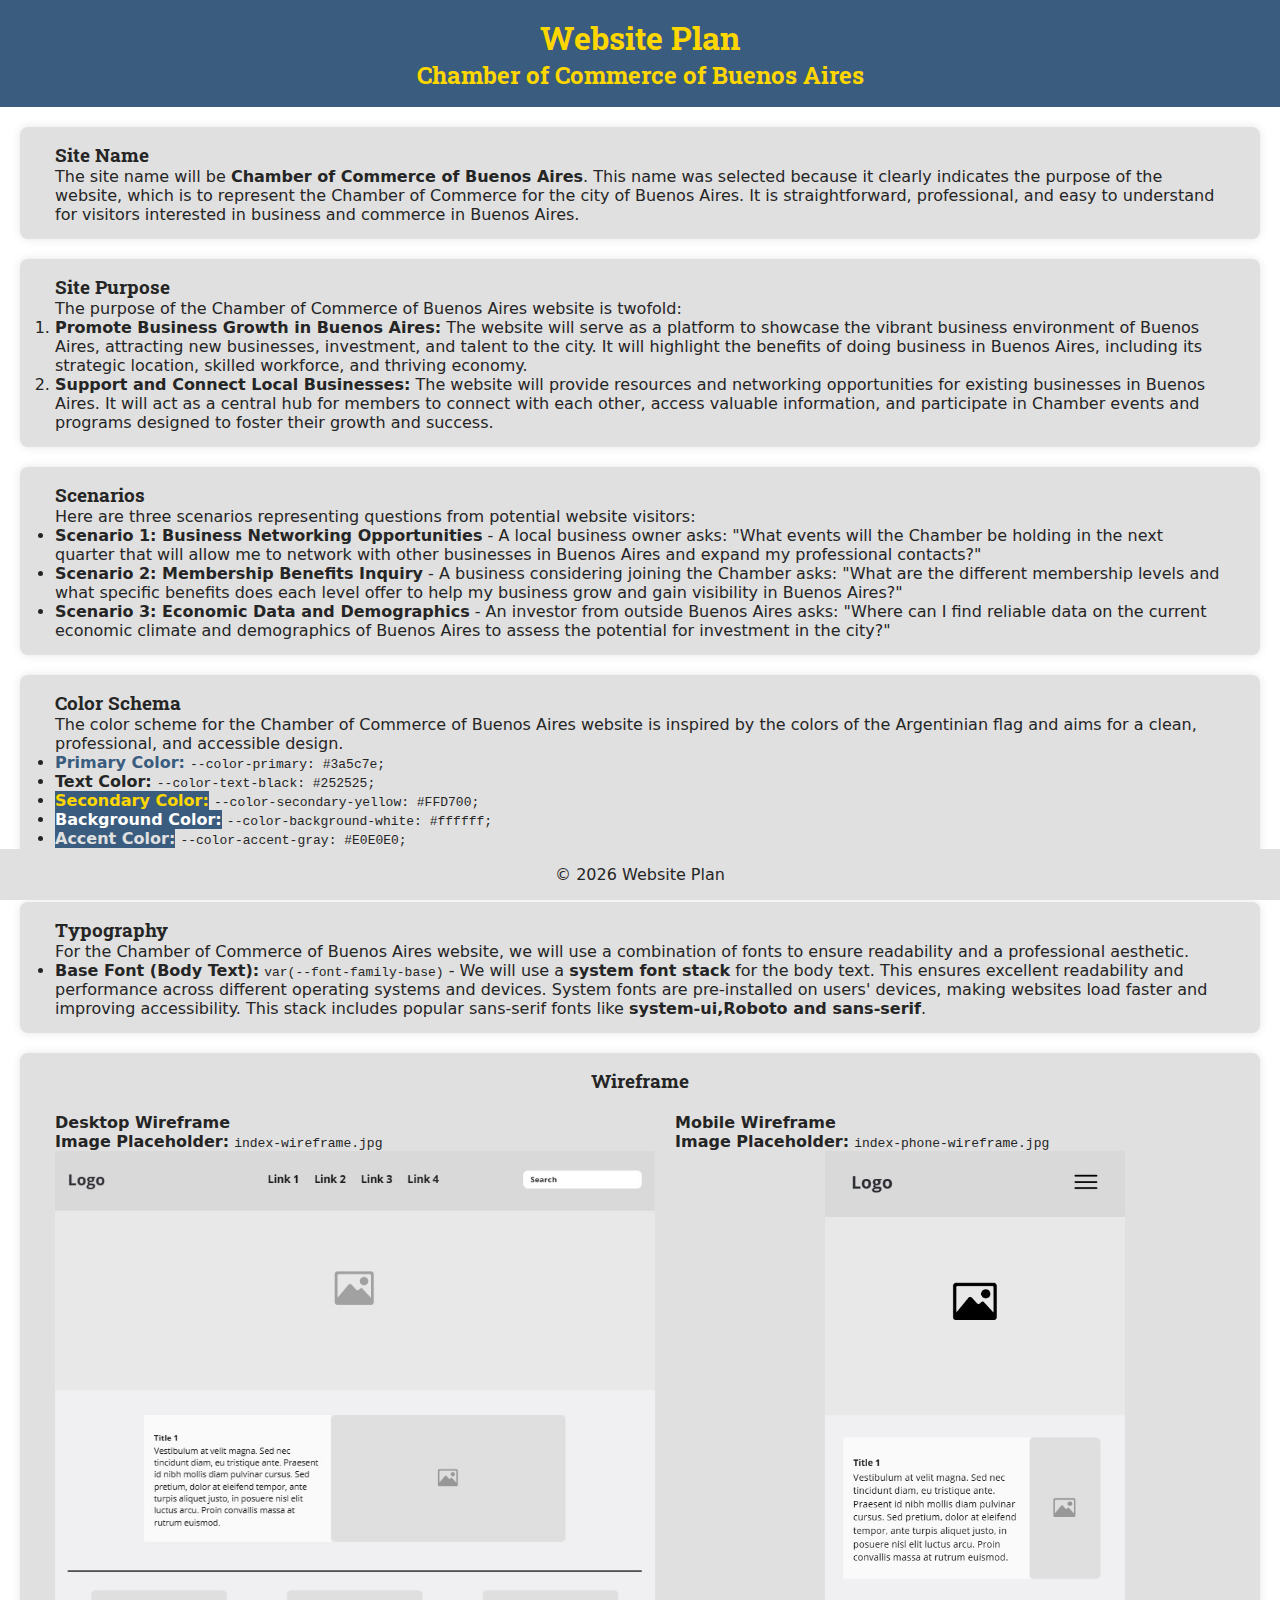
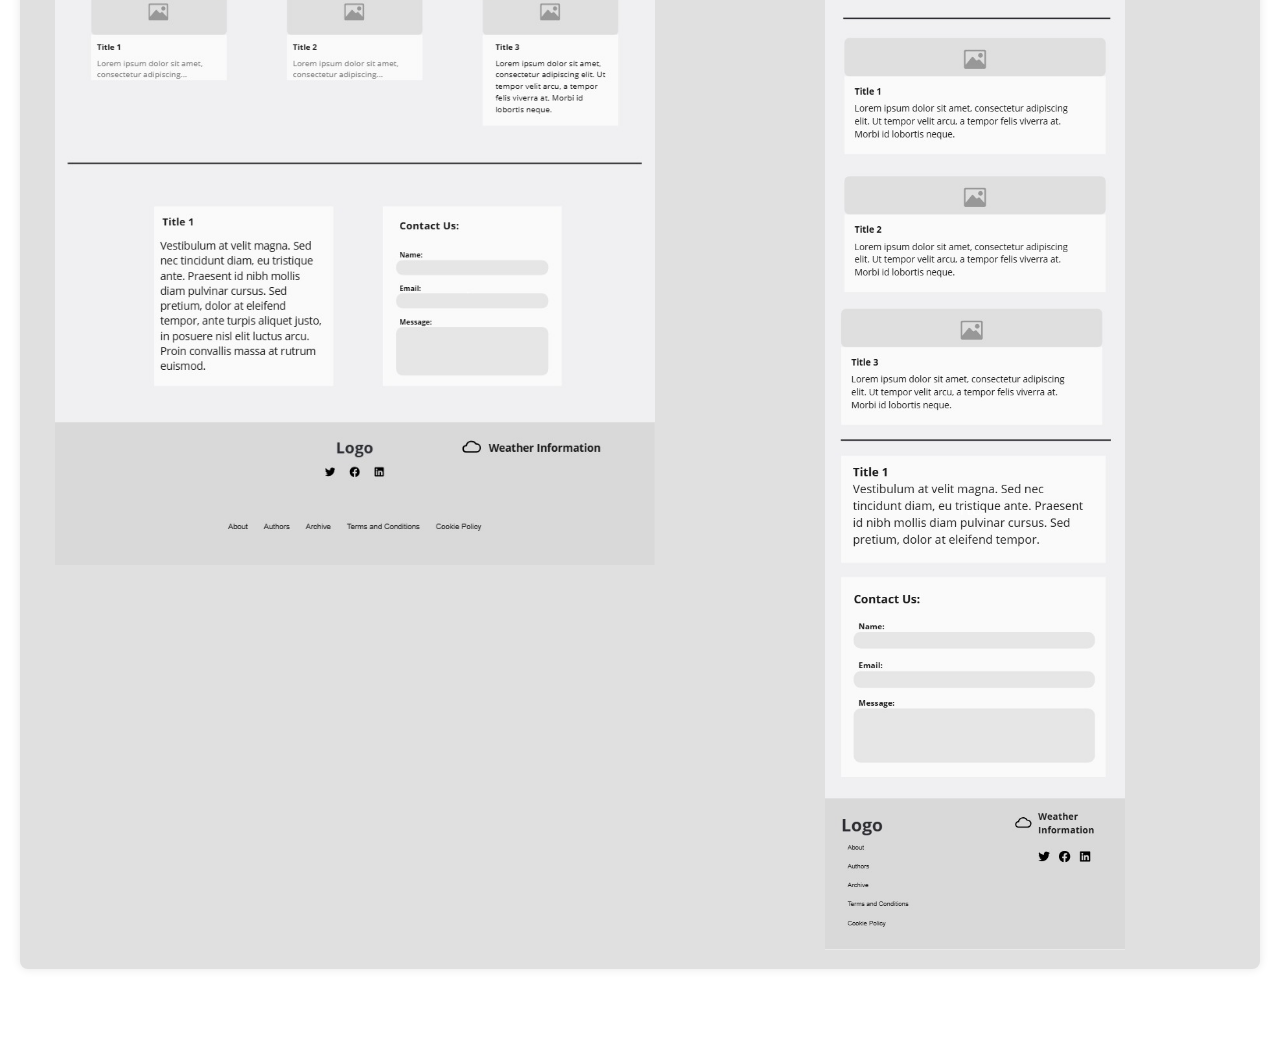
==== week01/chamber-site-plan.html @ dd6a09d2 "new file:   week01/chamber-site-plan.html 	new file:   week01/images/index-phone-wireframe.jpg 	new " ====
<!DOCTYPE html>
<html lang="en">
<head>
    <meta charset="UTF-8">
    <meta name="viewport" content="width=device-width, initial-scale=1.0">

    <link rel="stylesheet" href="styles/style.css">
    <link rel="stylesheet" href="https://fonts.googleapis.com/css2?family=Roboto+Slab:wght@400;700&display=swap"> <title>Chamber of Commerce Site Plan - Buenos Aires</title> </head>
<body class="bg-white">
    <header class="bg-primary text-secondary">
        <h1>Website Plan</h1>
        <h2>Chamber of Commerce of Buenos Aires</h2> </header>

    <main>
        <section id="site-name">
            <h3>Site Name</h3>
            <p>
                The site name will be <strong>Chamber of Commerce of Buenos Aires</strong>. This name was selected because it clearly
                indicates the purpose of the website, which is to represent the Chamber of Commerce for the city of Buenos Aires.
                It is straightforward, professional, and easy to understand for visitors interested in business and commerce in Buenos Aires.
            </p>
        </section>

        <section id="site-purpose">
            <h3>Site Purpose</h3>
            <p>The purpose of the Chamber of Commerce of Buenos Aires website is twofold:</p>
            <ol>
                <li><strong>Promote Business Growth in Buenos Aires:</strong> The website will serve as a platform to showcase the vibrant business environment of Buenos Aires, attracting new businesses, investment, and talent to the city. It will highlight the benefits of doing business in Buenos Aires, including its strategic location, skilled workforce, and thriving economy.</li>
                <li><strong>Support and Connect Local Businesses:</strong> The website will provide resources and networking opportunities for existing businesses in Buenos Aires. It will act as a central hub for members to connect with each other, access valuable information, and participate in Chamber events and programs designed to foster their growth and success.</li>
            </ol>
        </section>

        <section id="scenarios">
            <h3>Scenarios</h3>
            <p>Here are three scenarios representing questions from potential website visitors:</p>
            <ul>
                <li><strong>Scenario 1: Business Networking Opportunities</strong> - A local business owner asks: "What events will the Chamber be holding in the next quarter that will allow me to network with other businesses in Buenos Aires and expand my professional contacts?"</li>
                <li><strong>Scenario 2: Membership Benefits Inquiry</strong> - A business considering joining the Chamber asks: "What are the different membership levels and what specific benefits does each level offer to help my business grow and gain visibility in Buenos Aires?"</li>
                <li><strong>Scenario 3: Economic Data and Demographics</strong> - An investor from outside Buenos Aires asks: "Where can I find reliable data on the current economic climate and demographics of Buenos Aires to assess the potential for investment in the city?"</li>
            </ul>
        </section>

        <section id="color-schema">
            <h3>Color Schema</h3>
            <p>The color scheme for the Chamber of Commerce of Buenos Aires website is inspired by the colors of the Argentinian flag and aims for a clean, professional, and accessible design.</p>
            <ul>
                <li><strong> <span class="text-primary">Primary Color:</span></strong> <code>--color-primary: #3a5c7e;</code> </li>
                <li><strong> <span class="text-black">Text Color:</span></strong> <code>--color-text-black: #252525;</code></li>
                <li><strong> <span class="bg-primary text-secondary">Secondary Color:</span></strong> <code>--color-secondary-yellow: #FFD700;</code></li>
                <li><strong> <span class="bg-primary text-white">Background Color:</span></strong> <code>--color-background-white: #ffffff;</code></li>
                <li><strong> <span class="bg-primary text-accent-gray">Accent Color:</span></strong> <code>--color-accent-gray: #E0E0E0;</code></li>
            </ul>
            <p>These colors are defined as CSS variables in the <code>:root</code> selector for easy modification and consistent application throughout the website.</p>
        </section>

        <section id="typography"> <h3>Typography</h3>
            <p>For the Chamber of Commerce of Buenos Aires website, we will use a combination of fonts to ensure readability and a professional aesthetic.</p>
            <ul>
                <li><strong>Base Font (Body Text):</strong> <code>var(--font-family-base)</code> - We will use a <strong>system font stack</strong> for the body text. This ensures excellent readability and performance across different operating systems and devices. System fonts are pre-installed on users' devices, making websites load faster and improving accessibility. This stack includes popular sans-serif fonts like <strong>system-ui,Roboto and sans-serif</strong>.</li>
            </ul>
        </section>

        <section id="wireframe">
            <h3>Wireframe</h3>

            <div class="wireframe-desktop">
                <h4>Desktop Wireframe</h4>
                <p><strong>Image Placeholder:</strong> <code>index-wireframe.jpg</code></p>
                <img src="images/index-wireframe.jpg" alt="Desktop Wireframe Placeholder" width="600">
            </div>
            
            <div class="wireframe-phone">
                <h4>Mobile Wireframe</h4>
                <p><strong>Image Placeholder:</strong> <code>index-phone-wireframe.jpg</code></p>
                <img src="images/index-phone-wireframe.jpg" alt="Mobile Wireframe Placeholder" width="300">
            </div>
        </section>
    </main>

    <footer>
        <p>&copy; <span id="year"></span> Website Plan</p>
    </footer>

    <script>
        document.getElementById('year').textContent = new Date().getFullYear();
    </script>
</body>
</html>
---- week01/styles/style.css ----
* {
    padding: 0;
    margin: 0;
}

:root {
    --color-primary: #3a5c7e;          /* Argentinian Blue (Soft and Light) */
    --color-secondary: #FFD700;      /* May Sun Yellow (Soft Gold) */
    --color-white: #ffffff;      /* White for background */
    --color-black: #252525;           /* Black for primary text */
    --color-accent-gray: #E0E0E0;         /* Light Gray for subtle accents */

    /* Typography Variables */
    --font-family-base: system-ui, sans-serif;
    --font-family-headings: 'Roboto Slab', serif;
}

/* Color Classes */
.bg-primary { background-color: var(--color-primary); }
.bg-secondary { background-color: var(--color-secondary); }
.bg-white { background-color: var(--color-white); }
.bg-accent-gray { background-color: var(--color-accent-gray); }

.text-primary { color: var(--color-primary); }
.text-secondary { color: var(--color-secondary); }
.text-white { color: var(--color-white); }
.text-black { color: var(--color-black); }
.text-accent-gray { color: var(--color-accent-gray); }

/* Elemnts */
body {
    margin: 0;
    padding: 0;
    font-family: var(--font-family-base);
    color: var(--color-black);
}

header {
    color: var(--color-black);
    padding: 1em 0;
    text-align: center;
}

main { padding: 20px; }

h1, h2, h3 {
    font-family: var(--font-family-headings);
    font-weight: bold;
}

a {
    color: var(--color-secondary);
    text-decoration: none;
}

a:hover { text-decoration: underline; }

section {
    margin-bottom: 20px;
    padding: 15px 35px;
    background-color: var(--color-accent-gray);
    border-radius: 8px;
    box-shadow: 0 0 10px rgba(0, 0, 0, 0.1);
}

section:last-child { margin-bottom: 50px; }

/* CSS for Wireframe Section - Two Columns */
#wireframe {
    display: grid;
    grid-template-columns: 1fr 1fr;
    gap: 20px;
}

#wireframe h3{
    grid-column: 1/3;
    text-align: center;
}

.wireframe-phone img{
    margin-left: 150px;
}

footer {
    text-align: center;
    padding: 1em 0;
    background-color: var(--color-accent-gray);
    color: var(--color-black);
    position: fixed;
    bottom: 0;
    width: 100%;
}
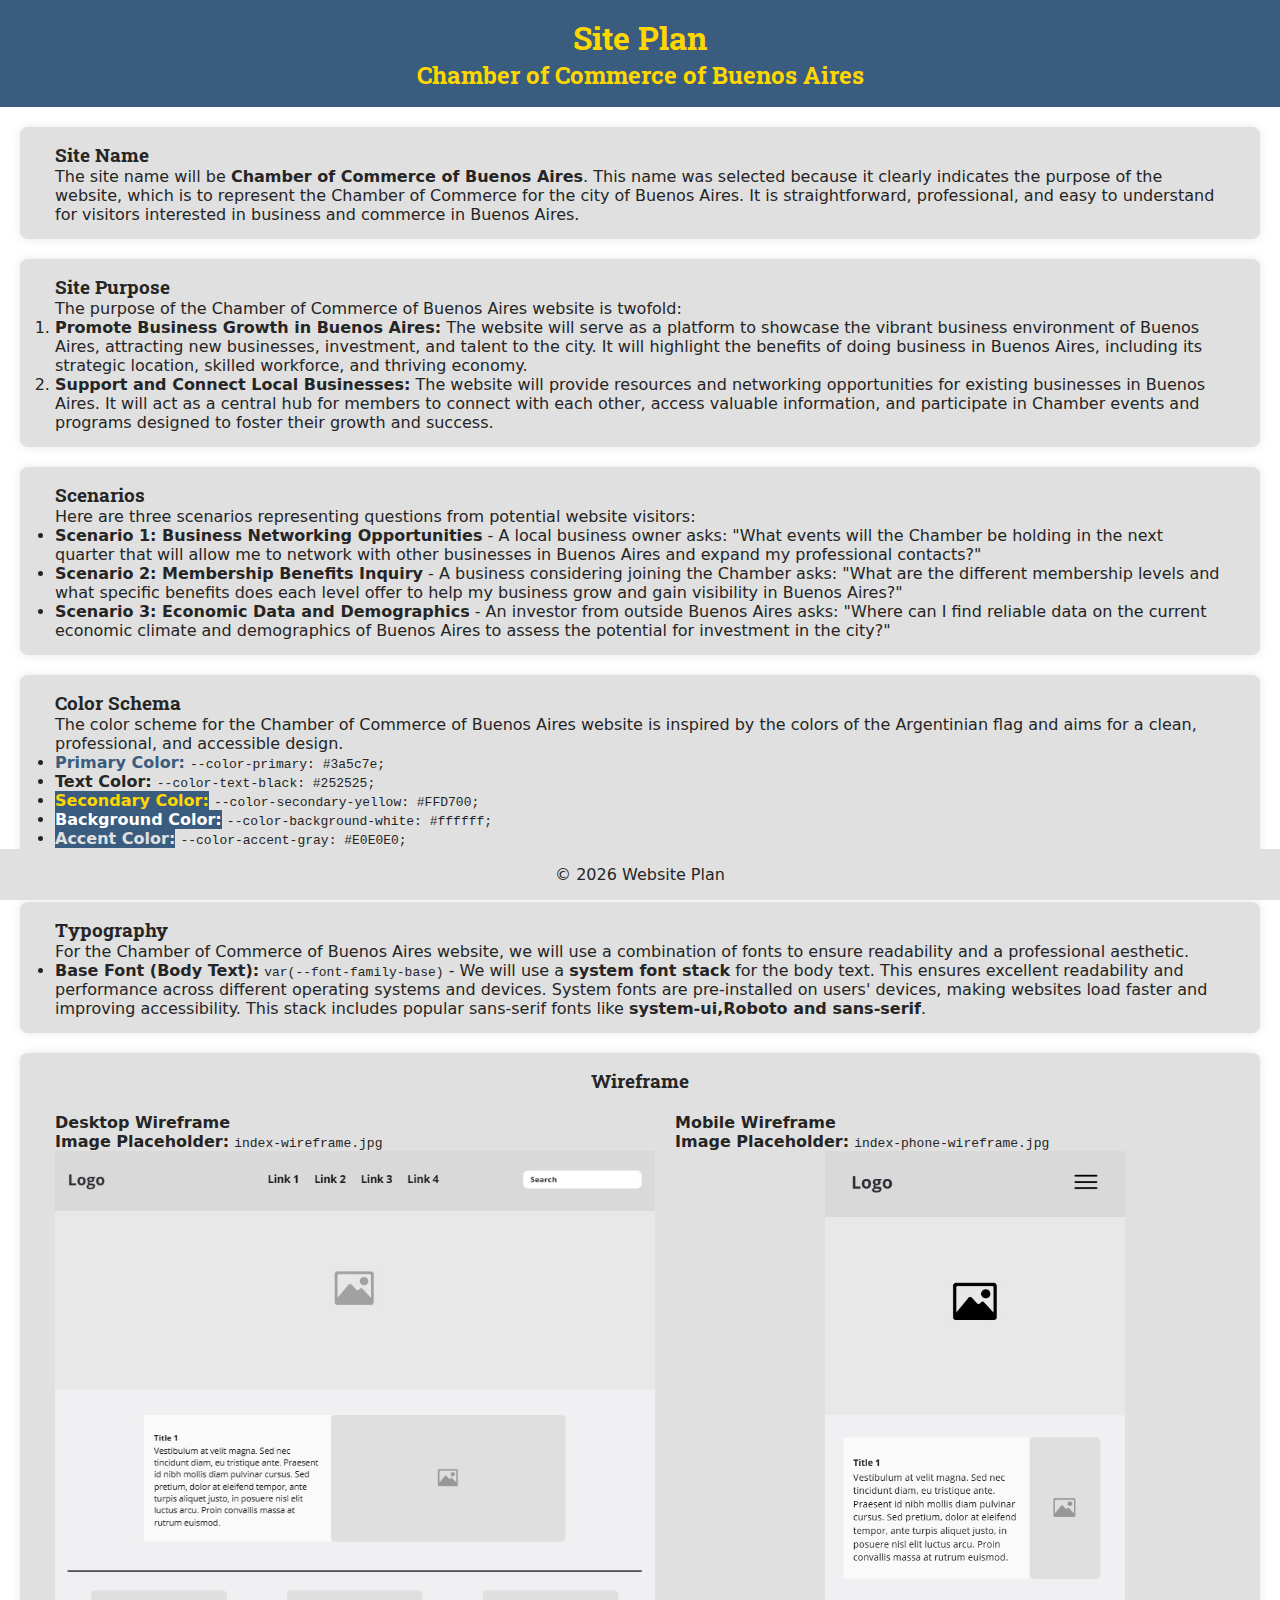
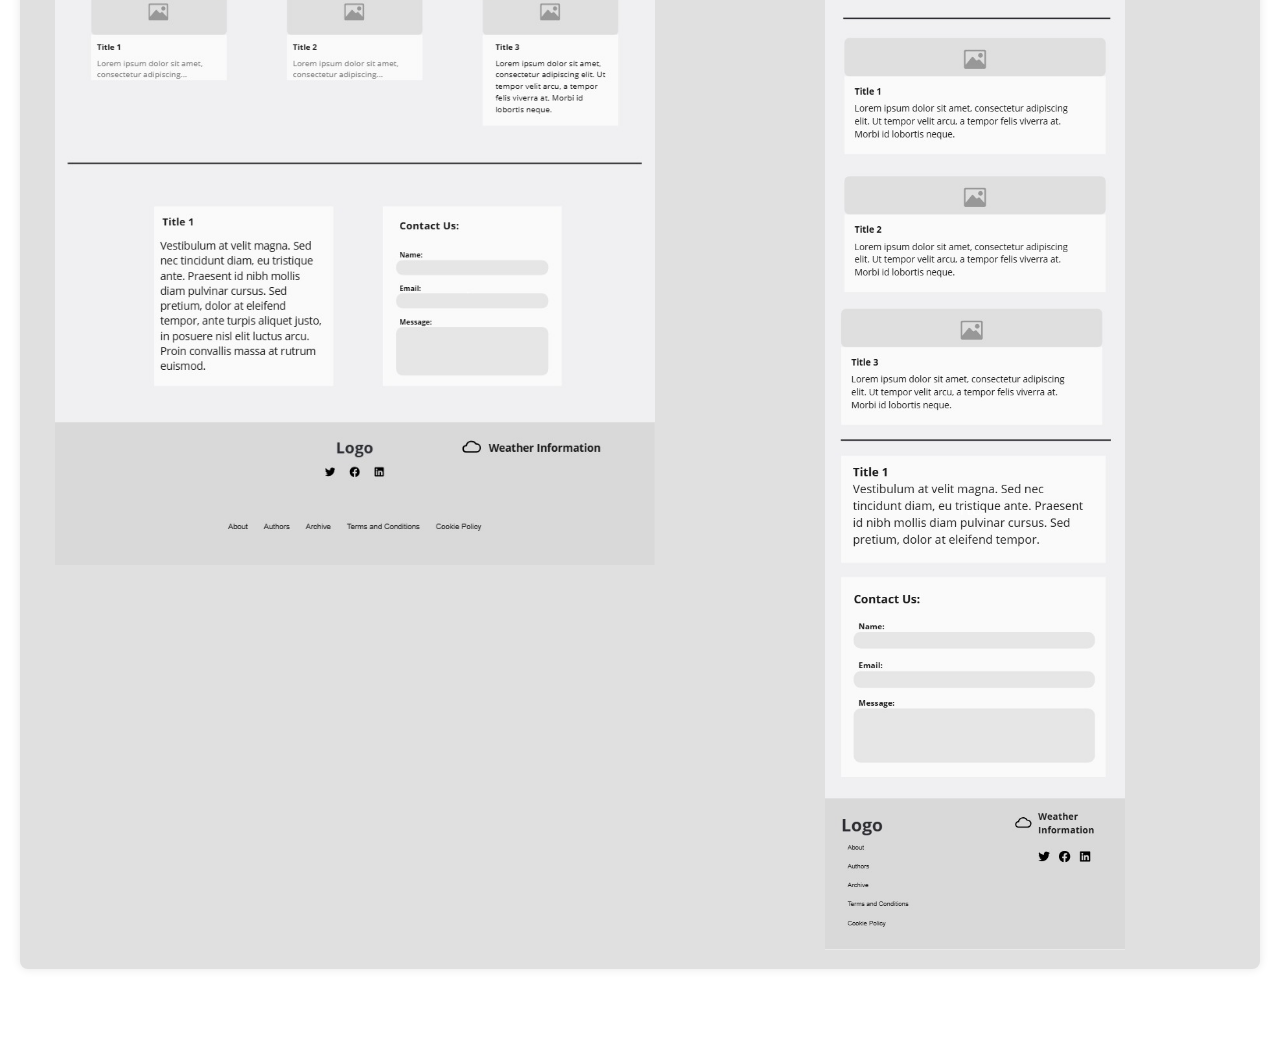
==== commit 8d7f14c4: "modified:   week01/chamber-site-plan.html 	modified:   week01/styles/style.css" ====
--- a/week01/chamber-site-plan.html
+++ b/week01/chamber-site-plan.html
@@ -3,12 +3,15 @@
 <head>
     <meta charset="UTF-8">
     <meta name="viewport" content="width=device-width, initial-scale=1.0">
+    <meta name="author" content="Ezequiel Videla">
+    <meta name="description" content="Site plan for the Chamber of Commerce of Buenos Aires website. This document outlines the website's purpose, target audience, content structure, color scheme, typography, and wireframe examples.">
 
     <link rel="stylesheet" href="styles/style.css">
-    <link rel="stylesheet" href="https://fonts.googleapis.com/css2?family=Roboto+Slab:wght@400;700&display=swap"> <title>Chamber of Commerce Site Plan - Buenos Aires</title> </head>
+    <link rel="stylesheet" href="https://fonts.googleapis.com/css2?family=Roboto+Slab:wght@400;700&display=swap"> 
+    <title>Site Plan - Chamber of Commerce Site Plan - Buenos Aires</title> </head>
 <body class="bg-white">
     <header class="bg-primary text-secondary">
-        <h1>Website Plan</h1>
+        <h1>Site Plan</h1>
         <h2>Chamber of Commerce of Buenos Aires</h2> </header>
 
     <main>
--- a/week01/styles/style.css
+++ b/week01/styles/style.css
@@ -65,7 +65,7 @@
 
 section:last-child { margin-bottom: 50px; }
 
-/* CSS for Wireframe Section - Two Columns */
+/* CSS for Wireframe Section */
 #wireframe {
     display: grid;
     grid-template-columns: 1fr 1fr;
@@ -77,9 +77,7 @@
     text-align: center;
 }
 
-.wireframe-phone img{
-    margin-left: 150px;
-}
+.wireframe-phone img{ margin-left: 150px; }
 
 footer {
     text-align: center;
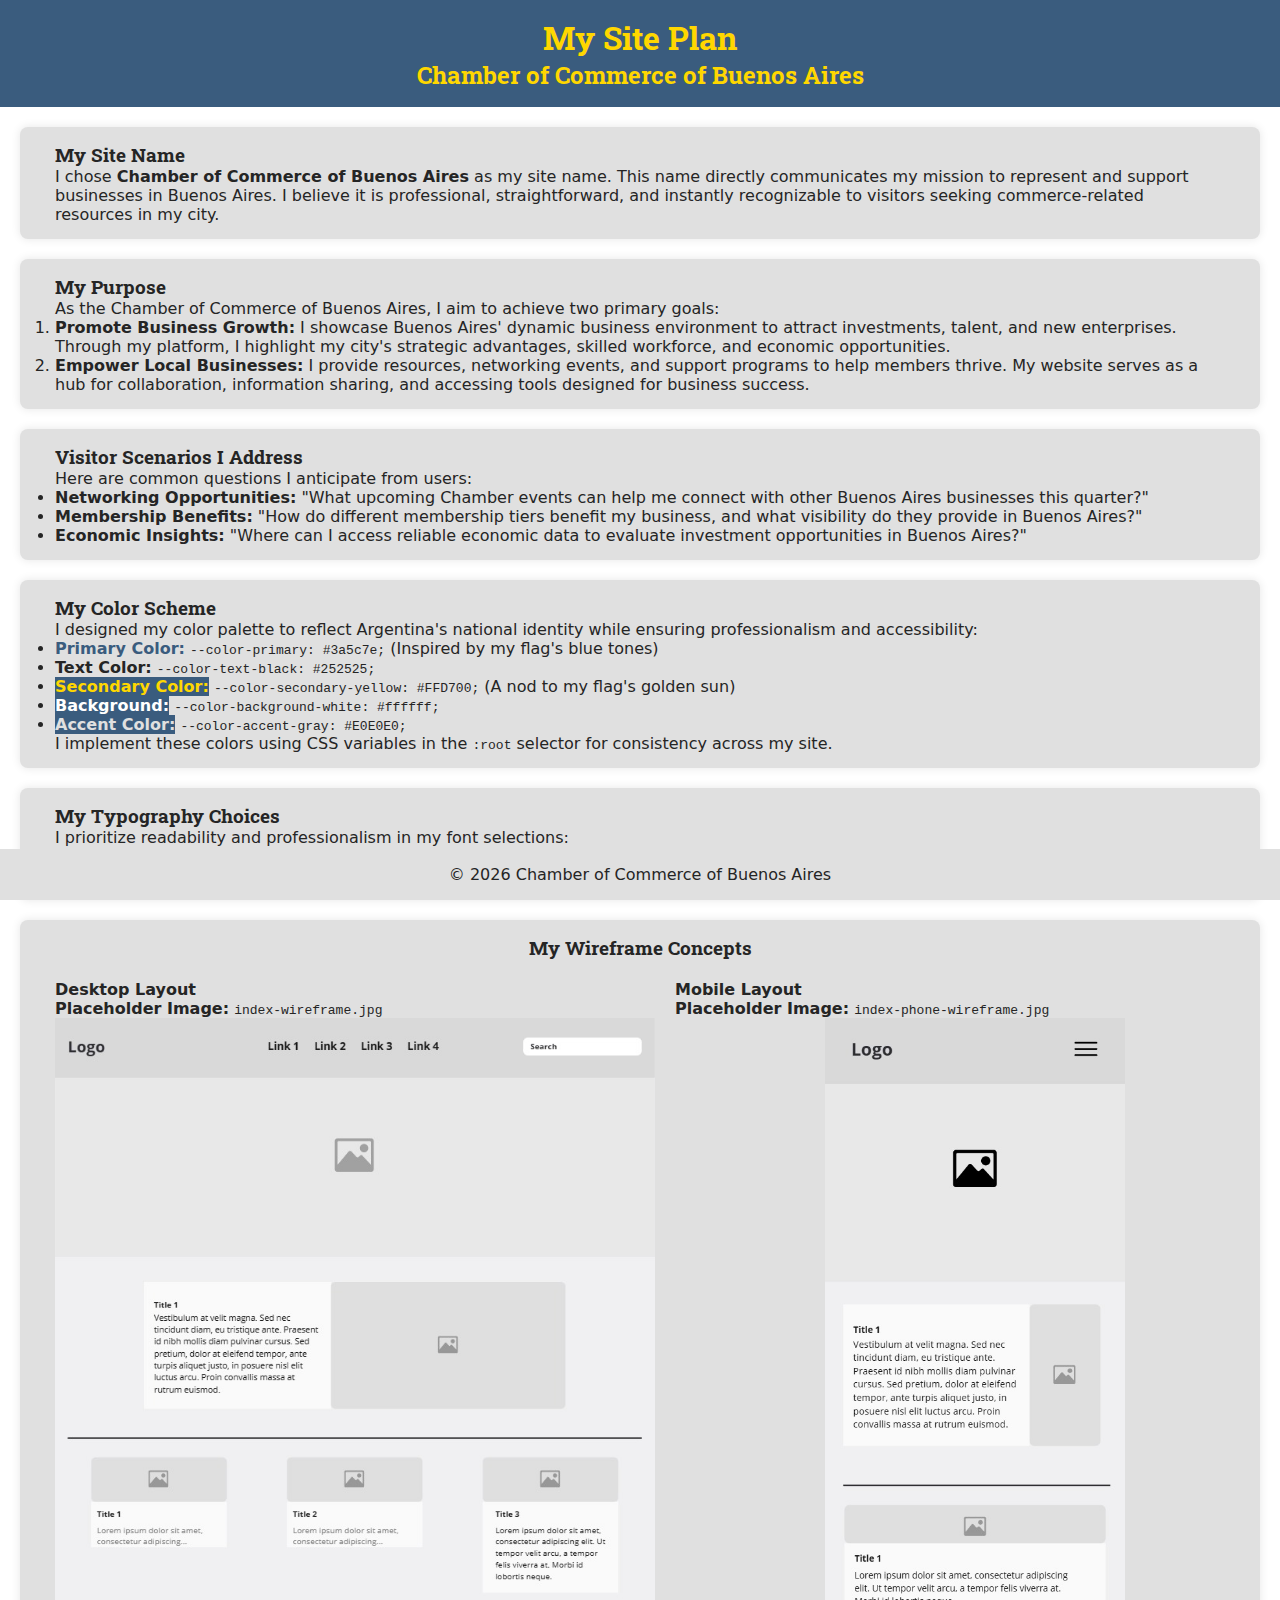
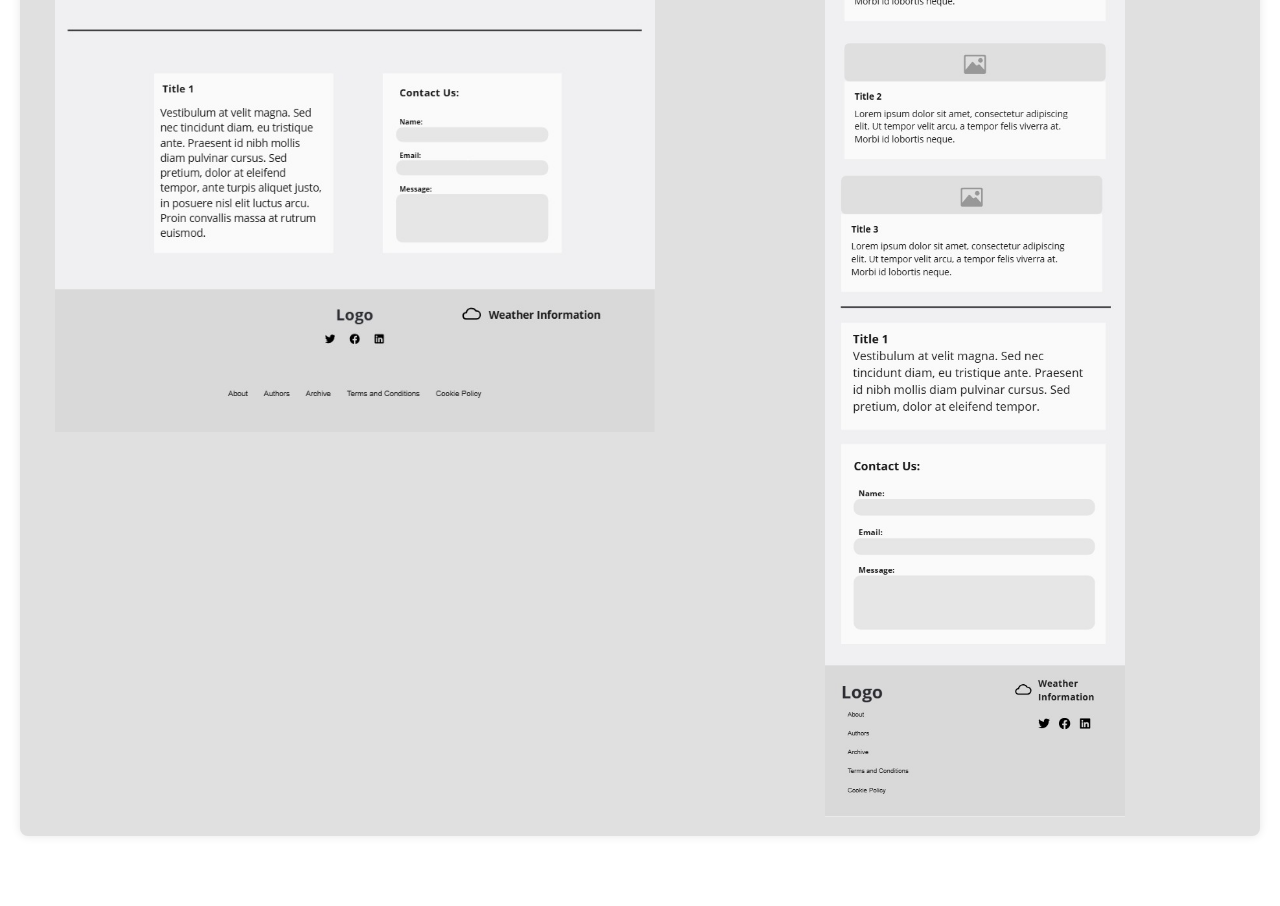
==== commit 9be2fc60: "modified:   week01/chamber-site-plan.html" ====
--- a/week01/chamber-site-plan.html
+++ b/week01/chamber-site-plan.html
@@ -4,84 +4,84 @@
     <meta charset="UTF-8">
     <meta name="viewport" content="width=device-width, initial-scale=1.0">
     <meta name="author" content="Ezequiel Videla">
-    <meta name="description" content="Site plan for the Chamber of Commerce of Buenos Aires website. This document outlines the website's purpose, target audience, content structure, color scheme, typography, and wireframe examples.">
+    <meta name="description" content="My site plan for the Chamber of Commerce of Buenos Aires website. I outline my website's purpose, target audience, content structure, color scheme, typography, and wireframe examples.">
 
     <link rel="stylesheet" href="styles/style.css">
     <link rel="stylesheet" href="https://fonts.googleapis.com/css2?family=Roboto+Slab:wght@400;700&display=swap"> 
-    <title>Site Plan - Chamber of Commerce Site Plan - Buenos Aires</title> </head>
+    <title>Site Plan - Chamber of Commerce Site Plan - Buenos Aires</title>
+</head>
 <body class="bg-white">
     <header class="bg-primary text-secondary">
-        <h1>Site Plan</h1>
-        <h2>Chamber of Commerce of Buenos Aires</h2> </header>
+        <h1>My Site Plan</h1>
+        <h2>Chamber of Commerce of Buenos Aires</h2>
+    </header>
 
     <main>
         <section id="site-name">
-            <h3>Site Name</h3>
+            <h3>My Site Name</h3>
             <p>
-                The site name will be <strong>Chamber of Commerce of Buenos Aires</strong>. This name was selected because it clearly
-                indicates the purpose of the website, which is to represent the Chamber of Commerce for the city of Buenos Aires.
-                It is straightforward, professional, and easy to understand for visitors interested in business and commerce in Buenos Aires.
+                I chose <strong>Chamber of Commerce of Buenos Aires</strong> as my site name. This name directly communicates my mission to represent and support businesses in Buenos Aires. I believe it is professional, straightforward, and instantly recognizable to visitors seeking commerce-related resources in my city.
             </p>
         </section>
 
         <section id="site-purpose">
-            <h3>Site Purpose</h3>
-            <p>The purpose of the Chamber of Commerce of Buenos Aires website is twofold:</p>
+            <h3>My Purpose</h3>
+            <p>As the Chamber of Commerce of Buenos Aires, I aim to achieve two primary goals:</p>
             <ol>
-                <li><strong>Promote Business Growth in Buenos Aires:</strong> The website will serve as a platform to showcase the vibrant business environment of Buenos Aires, attracting new businesses, investment, and talent to the city. It will highlight the benefits of doing business in Buenos Aires, including its strategic location, skilled workforce, and thriving economy.</li>
-                <li><strong>Support and Connect Local Businesses:</strong> The website will provide resources and networking opportunities for existing businesses in Buenos Aires. It will act as a central hub for members to connect with each other, access valuable information, and participate in Chamber events and programs designed to foster their growth and success.</li>
+                <li><strong>Promote Business Growth:</strong> I showcase Buenos Aires' dynamic business environment to attract investments, talent, and new enterprises. Through my platform, I highlight my city's strategic advantages, skilled workforce, and economic opportunities.</li>
+                <li><strong>Empower Local Businesses:</strong> I provide resources, networking events, and support programs to help members thrive. My website serves as a hub for collaboration, information sharing, and accessing tools designed for business success.</li>
             </ol>
         </section>
 
         <section id="scenarios">
-            <h3>Scenarios</h3>
-            <p>Here are three scenarios representing questions from potential website visitors:</p>
+            <h3>Visitor Scenarios I Address</h3>
+            <p>Here are common questions I anticipate from users:</p>
             <ul>
-                <li><strong>Scenario 1: Business Networking Opportunities</strong> - A local business owner asks: "What events will the Chamber be holding in the next quarter that will allow me to network with other businesses in Buenos Aires and expand my professional contacts?"</li>
-                <li><strong>Scenario 2: Membership Benefits Inquiry</strong> - A business considering joining the Chamber asks: "What are the different membership levels and what specific benefits does each level offer to help my business grow and gain visibility in Buenos Aires?"</li>
-                <li><strong>Scenario 3: Economic Data and Demographics</strong> - An investor from outside Buenos Aires asks: "Where can I find reliable data on the current economic climate and demographics of Buenos Aires to assess the potential for investment in the city?"</li>
+                <li><strong>Networking Opportunities:</strong> "What upcoming Chamber events can help me connect with other Buenos Aires businesses this quarter?"</li>
+                <li><strong>Membership Benefits:</strong> "How do different membership tiers benefit my business, and what visibility do they provide in Buenos Aires?"</li>
+                <li><strong>Economic Insights:</strong> "Where can I access reliable economic data to evaluate investment opportunities in Buenos Aires?"</li>
             </ul>
         </section>
 
         <section id="color-schema">
-            <h3>Color Schema</h3>
-            <p>The color scheme for the Chamber of Commerce of Buenos Aires website is inspired by the colors of the Argentinian flag and aims for a clean, professional, and accessible design.</p>
+            <h3>My Color Scheme</h3>
+            <p>I designed my color palette to reflect Argentina's national identity while ensuring professionalism and accessibility:</p>
             <ul>
-                <li><strong> <span class="text-primary">Primary Color:</span></strong> <code>--color-primary: #3a5c7e;</code> </li>
-                <li><strong> <span class="text-black">Text Color:</span></strong> <code>--color-text-black: #252525;</code></li>
-                <li><strong> <span class="bg-primary text-secondary">Secondary Color:</span></strong> <code>--color-secondary-yellow: #FFD700;</code></li>
-                <li><strong> <span class="bg-primary text-white">Background Color:</span></strong> <code>--color-background-white: #ffffff;</code></li>
-                <li><strong> <span class="bg-primary text-accent-gray">Accent Color:</span></strong> <code>--color-accent-gray: #E0E0E0;</code></li>
+                <li><strong><span class="text-primary">Primary Color:</span></strong> <code>--color-primary: #3a5c7e;</code> (Inspired by my flag's blue tones)</li>
+                <li><strong><span class="text-black">Text Color:</span></strong> <code>--color-text-black: #252525;</code></li>
+                <li><strong><span class="bg-primary text-secondary">Secondary Color:</span></strong> <code>--color-secondary-yellow: #FFD700;</code> (A nod to my flag's golden sun)</li>
+                <li><strong><span class="bg-primary text-white">Background:</span></strong> <code>--color-background-white: #ffffff;</code></li>
+                <li><strong><span class="bg-primary text-accent-gray">Accent Color:</span></strong> <code>--color-accent-gray: #E0E0E0;</code></li>
             </ul>
-            <p>These colors are defined as CSS variables in the <code>:root</code> selector for easy modification and consistent application throughout the website.</p>
+            <p>I implement these colors using CSS variables in the <code>:root</code> selector for consistency across my site.</p>
         </section>
 
-        <section id="typography"> <h3>Typography</h3>
-            <p>For the Chamber of Commerce of Buenos Aires website, we will use a combination of fonts to ensure readability and a professional aesthetic.</p>
+        <section id="typography">
+            <h3>My Typography Choices</h3>
+            <p>I prioritize readability and professionalism in my font selections:</p>
             <ul>
-                <li><strong>Base Font (Body Text):</strong> <code>var(--font-family-base)</code> - We will use a <strong>system font stack</strong> for the body text. This ensures excellent readability and performance across different operating systems and devices. System fonts are pre-installed on users' devices, making websites load faster and improving accessibility. This stack includes popular sans-serif fonts like <strong>system-ui,Roboto and sans-serif</strong>.</li>
+                <li><strong>Body Text:</strong> <code>var(--font-family-base)</code> - I use a <strong>system font stack</strong> (including Roboto and system-ui) for fast loading and cross-device compatibility. This ensures my content remains accessible and easy to read.</li>
             </ul>
         </section>
 
         <section id="wireframe">
-            <h3>Wireframe</h3>
-
+            <h3>My Wireframe Concepts</h3>
             <div class="wireframe-desktop">
-                <h4>Desktop Wireframe</h4>
-                <p><strong>Image Placeholder:</strong> <code>index-wireframe.jpg</code></p>
-                <img src="images/index-wireframe.jpg" alt="Desktop Wireframe Placeholder" width="600">
+                <h4>Desktop Layout</h4>
+                <p><strong>Placeholder Image:</strong> <code>index-wireframe.jpg</code></p>
+                <img src="images/index-wireframe.jpg" alt="My desktop wireframe concept" width="600">
             </div>
             
             <div class="wireframe-phone">
-                <h4>Mobile Wireframe</h4>
-                <p><strong>Image Placeholder:</strong> <code>index-phone-wireframe.jpg</code></p>
-                <img src="images/index-phone-wireframe.jpg" alt="Mobile Wireframe Placeholder" width="300">
+                <h4>Mobile Layout</h4>
+                <p><strong>Placeholder Image:</strong> <code>index-phone-wireframe.jpg</code></p>
+                <img src="images/index-phone-wireframe.jpg" alt="My mobile wireframe concept" width="300">
             </div>
         </section>
     </main>
 
     <footer>
-        <p>&copy; <span id="year"></span> Website Plan</p>
+        <p>&copy; <span id="year"></span> Chamber of Commerce of Buenos Aires</p>
     </footer>
 
     <script>
